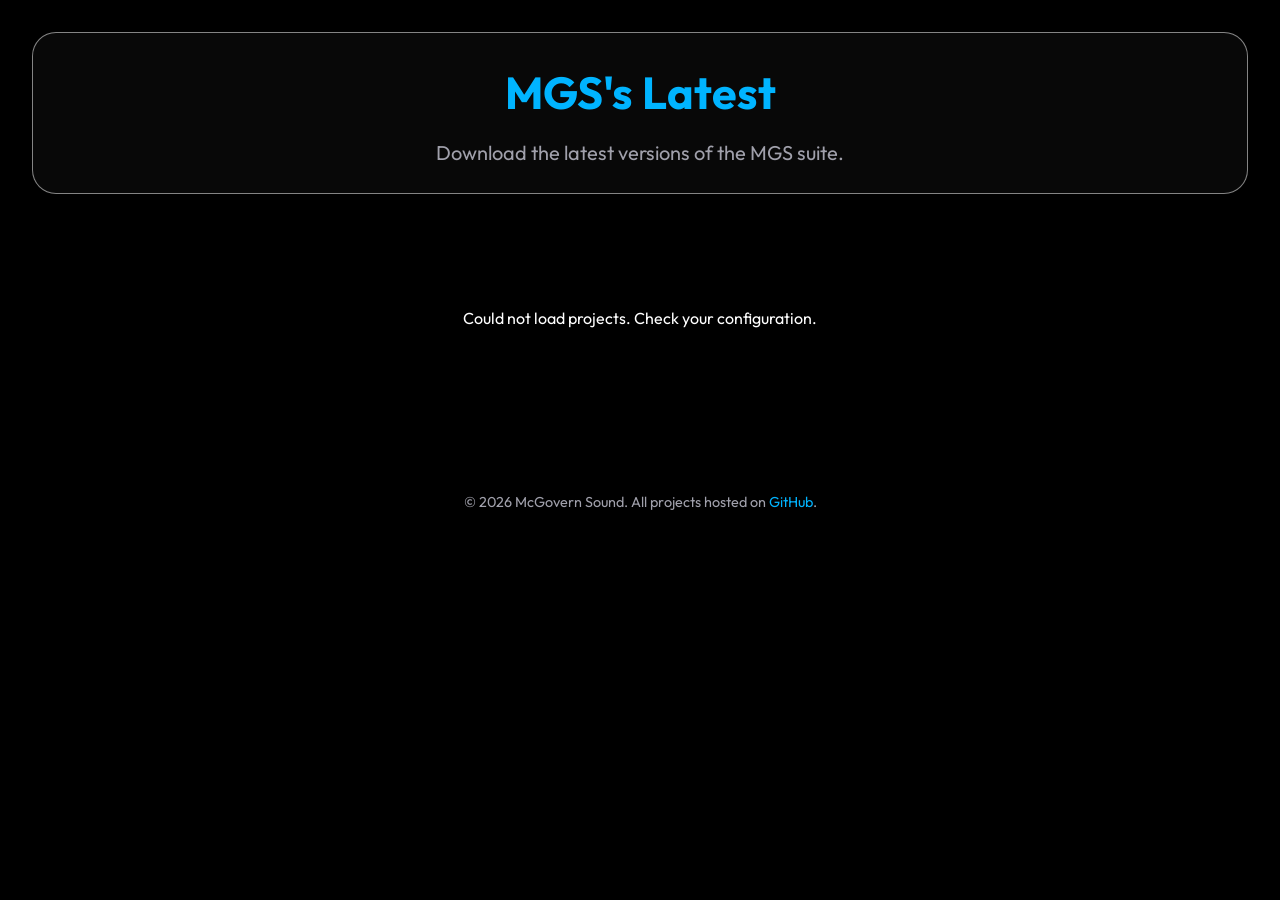
==== index.html @ e1c14042 "Fix inventory repo name and bust cache" ====
<!DOCTYPE html>
<html lang="en">

<head>
    <meta charset="UTF-8">
    <meta name="viewport" content="width=device-width, initial-scale=1.0">
    <title>McGovern Sound | Project Downloads</title>
    <link rel="preconnect" href="https://fonts.googleapis.com">
    <link rel="preconnect" href="https://fonts.gstatic.com" crossorigin>
    <link href="https://fonts.googleapis.com/css2?family=Outfit:wght@300;400;600;700&display=swap" rel="stylesheet">
    <link rel="stylesheet" href="style.css?v=1.1.5">
</head>

<body>


    <header>
        <div class="container">
            <div class="glass hero">
                <h1 id="site-title">McGovern Sound's Projects</h1>
                <p id="site-subtitle">Download the latest versions of my software projects.</p>
            </div>
        </div>
    </header>

    <main class="container">
        <div id="projects-grid" class="projects-grid">
            <!-- Loading State -->
            <div class="loading-state">
                <div class="spinner"></div>
                <p>Fetching latest projects...</p>
            </div>
        </div>
    </main>

    <footer>
        <div class="container">
            <p>&copy; 2026 McGovern Sound. All projects hosted on <a href="https://github.com/devinmcgovern"
                    target="_blank">GitHub</a>.</p>
        </div>
    </footer>

    <script type="module" src="app.js?v=1.1.6"></script>
</body>

</html>
---- style.css ----
:root {
    --primary-color: #00b4ff;
    --secondary-color: #7000ff;
    --bg-dark: #000000;
    --text-main: #ffffff;
    --text-muted: #a0a0ab;
    --glass-bg: rgba(255, 255, 255, 0.03);
    --glass-border: rgba(255, 255, 255, 0.5);
    --glass-blur: blur(12px);
    --transition: all 0.3s cubic-bezier(0.4, 0, 0.2, 1);
}

* {
    margin: 0;
    padding: 0;
    box-sizing: border-box;
}

body {
    font-family: 'Outfit', sans-serif;
    background-color: var(--bg-dark);
    color: var(--text-main);
    line-height: 1.6;
    overflow-x: hidden;
    min-height: 100vh;
}

.container {
    max-width: 1300px;
    margin: 0 auto;
    padding: 0 2rem;
}



/* Glassmorphism Utility */
.glass {
    background: var(--glass-bg);
    backdrop-filter: var(--glass-blur);
    -webkit-backdrop-filter: var(--glass-blur);
    border: 1px solid var(--glass-border);
    border-radius: 24px;
}

/* Header */
header {
    padding: 2rem 0 1rem;
    text-align: center;
}

.hero {
    padding: 1.5rem 2rem;
    margin-bottom: 1rem;
}

#site-title {
    font-size: 2.8rem;
    font-weight: 700;
    margin-bottom: 0.5rem;
    color: var(--primary-color) !important;
    background: none !important;
    -webkit-background-clip: initial !important;
    background-clip: initial !important;
    -webkit-text-fill-color: initial !important;
}

#site-subtitle {
    font-size: 1.25rem;
    color: var(--text-muted);
}

/* Projects Grid */
.projects-grid {
    display: grid;
    grid-template-columns: 1fr;
    gap: 1rem;
    padding: 1rem 0 2rem;
}

.project-card {
    padding: 1.25rem 2rem;
    display: flex;
    flex-direction: column;
    align-items: stretch;
    gap: 1rem;
    transition: var(--transition);
}

.project-main-content {
    display: flex;
    flex-direction: row;
    align-items: center;
    justify-content: space-between;
    gap: 2rem;
}

.project-card:hover {
    transform: translateX(8px);
    background: rgba(255, 255, 255, 0.06);
    border-color: rgba(255, 255, 255, 0.8);
}

.project-header {
    flex: 2;
    margin-bottom: 0;
}

.project-title {
    font-size: 1.5rem;
    font-weight: 600;
    margin-bottom: 0.5rem;
    color: #fff;
}

.project-description {
    color: var(--text-muted);
    font-size: 0.9rem;
    margin-top: 0.25rem;
    overflow: hidden;
    display: -webkit-box;
    -webkit-line-clamp: 2;
    -webkit-box-orient: vertical;
}

.project-meta {
    display: flex;
    flex-direction: row;
    flex: 1.5;
    gap: 2rem;
    margin-top: 0;
    font-size: 0.9rem;
}

.meta-item {
    display: flex;
    flex-direction: column;
    gap: 0.2rem;
}

.meta-label {
    color: var(--text-muted);
    font-size: 0.75rem;
    text-transform: uppercase;
    letter-spacing: 0.05em;
    font-weight: 600;
}

.meta-value {
    color: #fff;
    font-weight: 600;
}

.btn-download {
    display: inline-block;
    padding: 0.8rem 1.5rem;
    background: var(--primary-color);
    color: #000;
    text-align: center;
    text-decoration: none;
    font-weight: 700;
    border-radius: 12px;
    margin-top: 0;
    min-width: 160px;
    transition: var(--transition);
}

.btn-download:hover {
    background: #fff;
    transform: scale(1.02);
}

/* Release Notes Dropdown */
.release-notes-dropdown {
    width: 100%;
    margin-top: 0.5rem;
    border-top: 1px solid rgba(255, 255, 255, 0.1);
    padding-top: 1rem;
}

.release-notes-summary {
    cursor: pointer;
    color: var(--primary-color);
    font-size: 0.85rem;
    font-weight: 600;
    text-transform: uppercase;
    letter-spacing: 0.05em;
    list-style: none;
    display: flex;
    align-items: center;
    gap: 0.5rem;
}

.release-notes-summary::-webkit-details-marker {
    display: none;
}

.release-notes-summary::before {
    content: '▶';
    font-size: 0.7rem;
    transition: transform 0.2s ease;
}

.release-notes-dropdown[open] .release-notes-summary::before {
    transform: rotate(90deg);
}

.release-notes-content {
    margin-top: 0.75rem;
    padding: 1rem;
    background: rgba(255, 255, 255, 0.02);
    border-radius: 12px;
    font-size: 0.9rem;
    color: var(--text-muted);
    line-height: 1.5;
    max-height: 250px;
    overflow-y: auto;
    white-space: pre-wrap;
    /* Preserve spacing for release notes */
}

.release-notes-content::-webkit-scrollbar {
    width: 6px;
}

.release-notes-content::-webkit-scrollbar-track {
    background: transparent;
}

.release-notes-content::-webkit-scrollbar-thumb {
    background: rgba(255, 255, 255, 0.1);
    border-radius: 10px;
}

/* Loading & Error */
.loading-state,
.error-state {
    grid-column: 1 / -1;
    text-align: center;
    padding: 4rem;
}

.spinner {
    width: 40px;
    height: 40px;
    border: 4px solid var(--glass-border);
    border-top: 4px solid var(--primary-color);
    border-radius: 50%;
    margin: 0 auto 1.5rem;
    animation: spin 1s linear infinite;
}

@keyframes spin {
    to {
        transform: rotate(360deg);
    }
}

/* Footer */
footer {
    padding: 4rem 0;
    text-align: center;
    color: var(--text-muted);
    font-size: 0.9rem;
}

footer a {
    color: var(--primary-color);
    text-decoration: none;
}

/* Responsive */
@media (max-width: 768px) {
    h1 {
        font-size: 2.5rem;
    }

    .hero {
        padding: 2rem;
    }
}
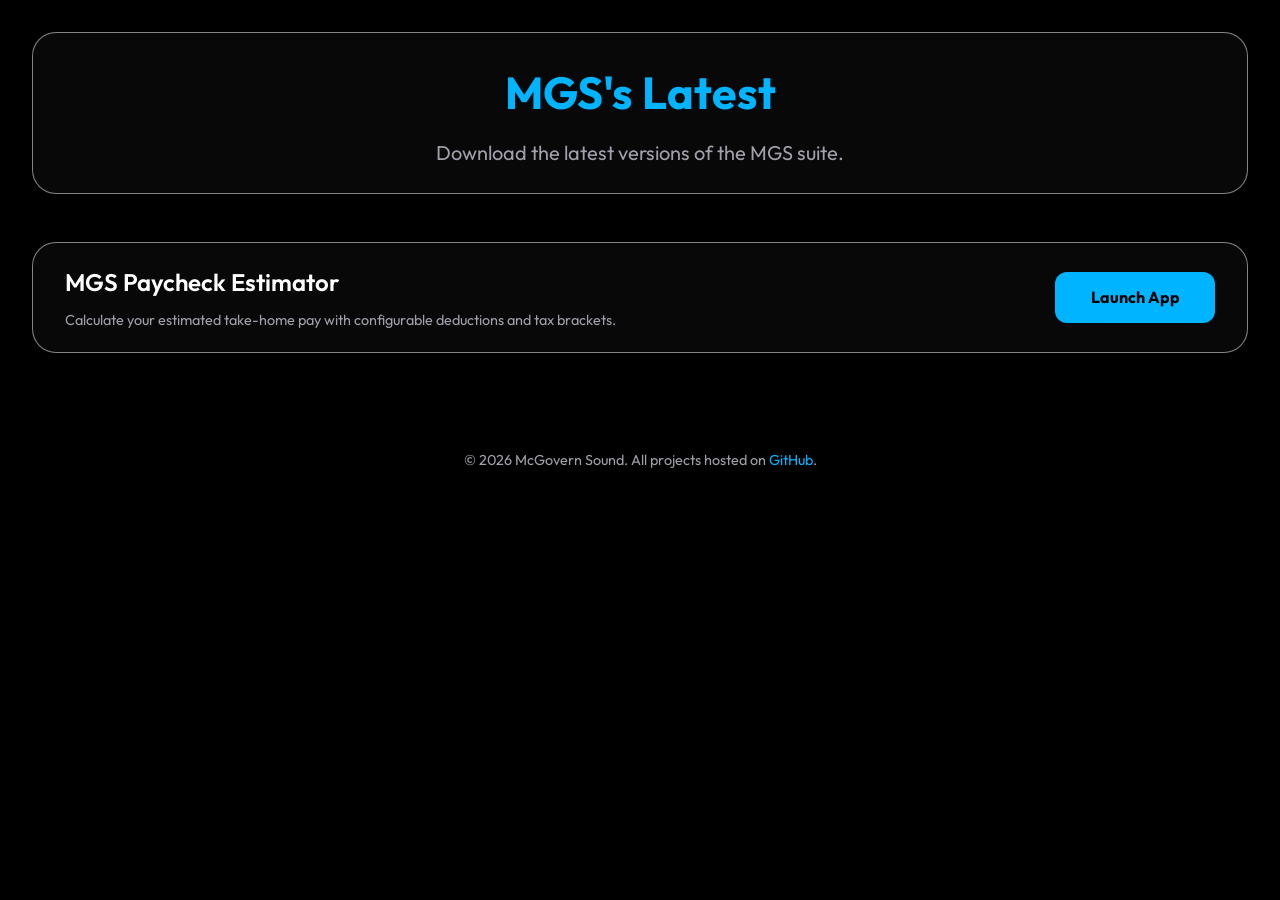
==== commit 00f33a4f: "Bump cache version to deploy Bean Counter" ====
--- a/index.html
+++ b/index.html
@@ -8,7 +8,7 @@
     <link rel="preconnect" href="https://fonts.googleapis.com">
     <link rel="preconnect" href="https://fonts.gstatic.com" crossorigin>
     <link href="https://fonts.googleapis.com/css2?family=Outfit:wght@300;400;600;700&display=swap" rel="stylesheet">
-    <link rel="stylesheet" href="style.css?v=1.1.5">
+    <link rel="stylesheet" href="style.css?v=1.1.10">
 </head>
 
 <body>
@@ -40,7 +40,7 @@
         </div>
     </footer>
 
-    <script type="module" src="app.js?v=1.1.6"></script>
+    <script type="module" src="app.js?v=1.1.10"> </script>
 </body>
 
 </html>
